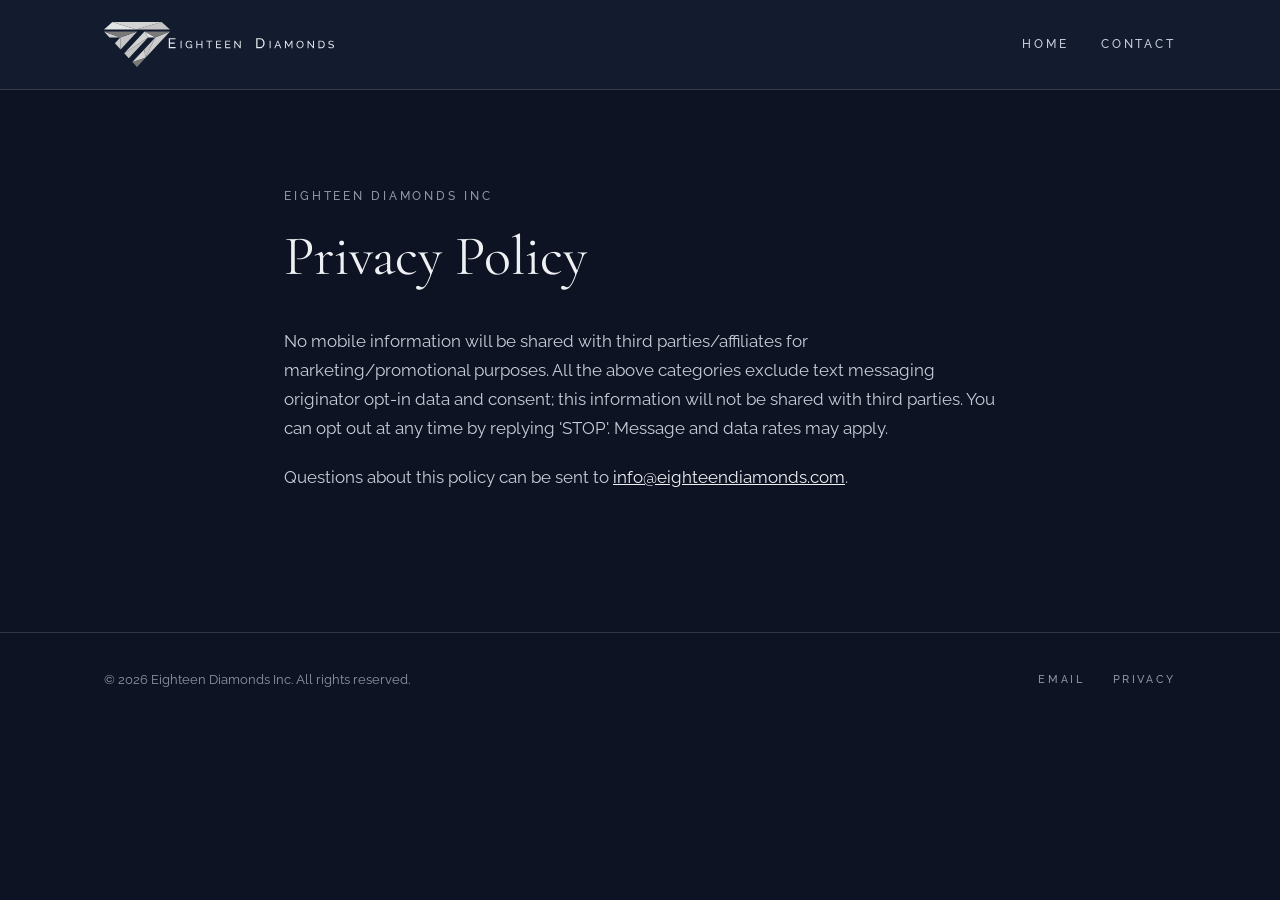
==== privacy.html @ 766d7722 "Landing page and privacy page" ====
<!doctype html>
<html lang="en">
  <head>
    <meta charset="utf-8" />
    <meta name="viewport" content="width=device-width, initial-scale=1" />
    <title>Privacy Policy - Eighteen Diamonds Inc</title>
    <meta name="description" content="Privacy policy of Eighteen Diamonds Inc." />
    <meta name="theme-color" content="#0d1322" />
    <link rel="icon" href="/assets/mark.svg" type="image/svg+xml" />
    <link rel="preconnect" href="https://fonts.googleapis.com" />
    <link rel="preconnect" href="https://fonts.gstatic.com" crossorigin />
    <link
      href="https://fonts.googleapis.com/css2?family=Cormorant+Garamond:wght@400;500&family=Raleway:wght@400;500&display=swap"
      rel="stylesheet"
    />
    <link rel="stylesheet" href="/assets/styles.css" />
  </head>
  <body>
    <header class="site-header solid">
      <div class="wrap">
        <a class="brand" href="/" aria-label="Eighteen Diamonds home">
          <img src="/assets/logo-light.svg" alt="Eighteen Diamonds" width="230" height="45" />
        </a>
        <nav class="nav" aria-label="Main">
          <a href="/">Home</a>
          <a href="/#contact">Contact</a>
        </nav>
      </div>
    </header>

    <main class="legal">
      <div class="wrap">
        <span class="eyebrow">Eighteen Diamonds Inc</span>
        <h1>Privacy Policy</h1>
        <p>
          No mobile information will be shared with third parties/affiliates for
          marketing/promotional purposes. All the above categories exclude text messaging
          originator opt-in data and consent; this information will not be shared with third
          parties. You can opt out at any time by replying 'STOP'. Message and data rates may
          apply.
        </p>
        <p>
          Questions about this policy can be sent to
          <a href="mailto:info@eighteendiamonds.com">info@eighteendiamonds.com</a>.
        </p>
      </div>
    </main>

    <footer class="site-footer">
      <div class="wrap">
        <span>&copy; <span id="year">2026</span> Eighteen Diamonds Inc. All rights reserved.</span>
        <nav class="footer-links" aria-label="Footer">
          <a href="mailto:info@eighteendiamonds.com">Email</a>
          <a href="/privacy">Privacy</a>
        </nav>
      </div>
    </footer>
    <script>
      document.getElementById("year").textContent = new Date().getFullYear();
    </script>
  </body>
</html>
---- assets/styles.css ----
:root {
  --navy-950: #0d1322;
  --navy-900: #131b2e;
  --navy-800: #1b2540;
  --navy-700: #26324f;
  --silver-100: #eef0f4;
  --silver-300: #c9cdd8;
  --silver-500: #8f96a8;
  --line: rgba(201, 205, 216, 0.18);
  --serif: "Cormorant Garamond", Georgia, "Times New Roman", serif;
  --sans: "Raleway", "Helvetica Neue", Arial, sans-serif;
  --wrap: 1120px;
}

*,
*::before,
*::after {
  box-sizing: border-box;
}

html {
  scroll-behavior: smooth;
}

body {
  margin: 0;
  background: var(--navy-950);
  color: var(--silver-300);
  font-family: var(--sans);
  font-size: 17px;
  line-height: 1.7;
  -webkit-font-smoothing: antialiased;
}

img {
  max-width: 100%;
  display: block;
}

a {
  color: var(--silver-100);
}

.wrap {
  width: 100%;
  max-width: var(--wrap);
  margin: 0 auto;
  padding: 0 24px;
}

/* Header */
.site-header {
  position: absolute;
  inset: 0 0 auto 0;
  z-index: 10;
}

.site-header.solid {
  position: static;
  background: var(--navy-900);
  border-bottom: 1px solid var(--line);
}

.site-header .wrap {
  display: flex;
  align-items: center;
  justify-content: space-between;
  gap: 24px;
  padding-top: 22px;
  padding-bottom: 22px;
}

.brand img {
  width: 230px;
  height: auto;
}

.nav {
  display: flex;
  gap: 32px;
}

.nav a,
.eyebrow,
.btn,
.footer-links a {
  font-family: var(--sans);
  font-size: 12px;
  font-weight: 500;
  letter-spacing: 0.24em;
  text-transform: uppercase;
  text-decoration: none;
}

.nav a {
  color: var(--silver-300);
  transition: color 0.2s;
}

.nav a:hover {
  color: #fff;
}

/* Hero */
.hero {
  position: relative;
  min-height: 100vh;
  min-height: max(100svh, 60vw);
  display: flex;
  align-items: flex-end;
  background: var(--navy-900) url("hero.webp") 50% 85% / cover no-repeat;
  overflow: hidden;
}

.hero::after {
  content: "";
  position: absolute;
  inset: 0;
  background:
    linear-gradient(180deg, rgba(13, 19, 34, 0.55) 0%, rgba(13, 19, 34, 0) 22%),
    linear-gradient(0deg, rgba(13, 19, 34, 0.96) 0%, rgba(13, 19, 34, 0.55) 30%, rgba(13, 19, 34, 0) 55%);
}

.hero .wrap {
  position: relative;
  z-index: 1;
  padding-bottom: 8vh;
}

.hero h1 {
  font-size: clamp(34px, 4.6vw, 60px);
  max-width: none;
}

.eyebrow {
  display: block;
  color: var(--silver-500);
  margin-bottom: 18px;
}

h1,
h2,
h3 {
  font-family: var(--serif);
  font-weight: 400;
  color: var(--silver-100);
  line-height: 1.12;
  margin: 0;
}

h1 {
  font-size: clamp(40px, 6vw, 72px);
  max-width: 14ch;
}

h2 {
  font-size: clamp(32px, 4vw, 48px);
}

h3 {
  font-size: 26px;
}

.lede {
  max-width: 46ch;
  margin: 22px 0 36px;
  font-size: 18px;
}

.btn {
  display: inline-block;
  padding: 16px 30px;
  border: 1px solid var(--silver-300);
  color: var(--silver-100);
  transition: background 0.2s, color 0.2s;
}

.btn:hover {
  background: var(--silver-100);
  color: var(--navy-950);
}

/* Sections */
.section {
  padding: 120px 0;
}

.section.alt {
  background: var(--navy-900);
  border-top: 1px solid var(--line);
  border-bottom: 1px solid var(--line);
}

.split {
  display: grid;
  grid-template-columns: 1fr 1.2fr;
  gap: 72px;
  align-items: start;
}

.split p {
  margin: 0 0 18px;
}

.grid {
  display: grid;
  grid-template-columns: repeat(3, 1fr);
  gap: 1px;
  margin-top: 56px;
  background: var(--line);
  border: 1px solid var(--line);
}

.card {
  background: var(--navy-900);
  padding: 44px 36px;
}

.card .num {
  display: block;
  font-family: var(--serif);
  font-size: 18px;
  color: var(--silver-500);
  margin-bottom: 28px;
}

.card p {
  margin: 14px 0 0;
  font-size: 16px;
}

.contact {
  text-align: center;
}

.contact .mark {
  width: 64px;
  margin: 0 auto 28px;
}

.contact p {
  max-width: 52ch;
  margin: 20px auto 36px;
}

.contact .email {
  display: block;
  margin-top: 28px;
  font-family: var(--serif);
  font-size: 24px;
  text-decoration: none;
  color: var(--silver-300);
}

.contact .email:hover {
  color: #fff;
}

/* Footer */
.site-footer {
  border-top: 1px solid var(--line);
  padding: 36px 0;
  font-size: 13px;
  color: var(--silver-500);
}

.site-footer .wrap {
  display: flex;
  flex-wrap: wrap;
  justify-content: space-between;
  align-items: center;
  gap: 16px;
}

.footer-links {
  display: flex;
  gap: 28px;
}

.footer-links a {
  color: var(--silver-500);
  font-size: 11px;
}

.footer-links a:hover {
  color: var(--silver-100);
}

/* Legal page */
.legal {
  padding: 96px 0 120px;
}

.legal .wrap {
  max-width: 760px;
}

.legal h1 {
  font-size: clamp(36px, 5vw, 56px);
  max-width: none;
  margin-bottom: 40px;
}

.legal p {
  margin: 0 0 20px;
}

/* Responsive */
@media (max-aspect-ratio: 5/4) {
  /* Portrait screens: show the full wall sign at the top, copy below it */
  .hero {
    background-size: 160% auto;
    background-position: 50% 40px;
  }

  .hero::after {
    background: linear-gradient(
      180deg,
      rgba(13, 19, 34, 0.5) 0,
      rgba(13, 19, 34, 0) 90px,
      rgba(13, 19, 34, 0) calc(40px + 60vw),
      var(--navy-950) calc(40px + 100vw)
    );
  }

  .hero .wrap {
    padding-bottom: 56px;
  }
}

@media (max-width: 860px) {
  .split,
  .grid {
    grid-template-columns: 1fr;
  }

  .split {
    gap: 28px;
  }

  .section {
    padding: 84px 0;
  }
}

@media (max-width: 640px) {
  body {
    font-size: 16px;
  }

  .wrap {
    padding: 0 16px;
  }

  .nav {
    display: none;
  }

  .brand img {
    width: 190px;
  }

  .card {
    padding: 36px 24px;
  }
}
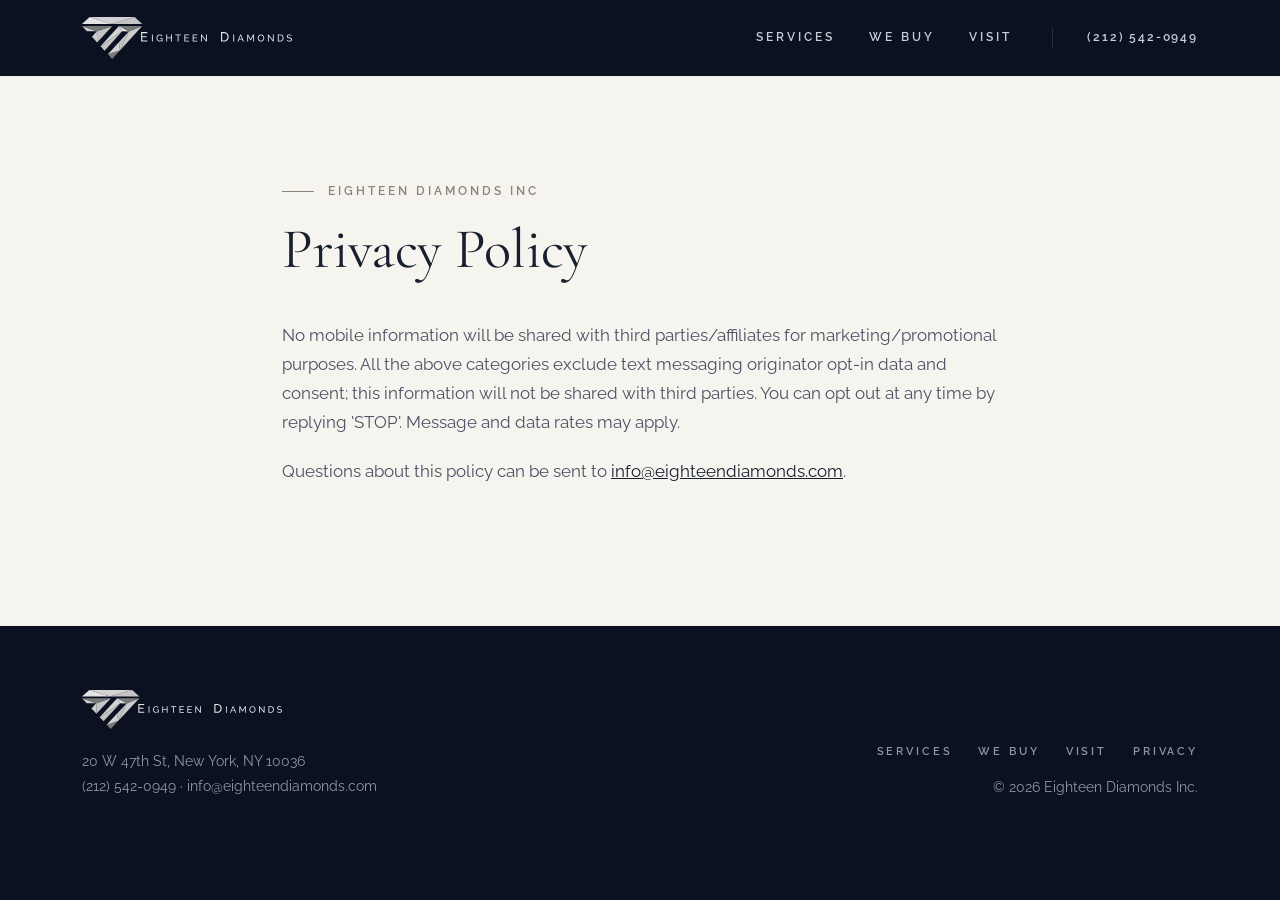
==== commit 8be455e5: "Redesign landing page: new services, address, phone and map" ====
--- a/privacy.html
+++ b/privacy.html
@@ -5,12 +5,12 @@
     <meta name="viewport" content="width=device-width, initial-scale=1" />
     <title>Privacy Policy - Eighteen Diamonds Inc</title>
     <meta name="description" content="Privacy policy of Eighteen Diamonds Inc." />
-    <meta name="theme-color" content="#0d1322" />
+    <meta name="theme-color" content="#0b1120" />
     <link rel="icon" href="/assets/mark.svg" type="image/svg+xml" />
     <link rel="preconnect" href="https://fonts.googleapis.com" />
     <link rel="preconnect" href="https://fonts.gstatic.com" crossorigin />
     <link
-      href="https://fonts.googleapis.com/css2?family=Cormorant+Garamond:wght@400;500&family=Raleway:wght@400;500&display=swap"
+      href="https://fonts.googleapis.com/css2?family=Cormorant+Garamond:ital,wght@0,400;0,500;1,400&family=Raleway:wght@400;500;600&display=swap"
       rel="stylesheet"
     />
     <link rel="stylesheet" href="/assets/styles.css" />
@@ -22,13 +22,15 @@
           <img src="/assets/logo-light.svg" alt="Eighteen Diamonds" width="230" height="45" />
         </a>
         <nav class="nav" aria-label="Main">
-          <a href="/">Home</a>
-          <a href="/#contact">Contact</a>
+          <a href="/#services">Services</a>
+          <a href="/#we-buy">We Buy</a>
+          <a href="/#visit">Visit</a>
         </nav>
+        <a class="header-phone" href="tel:+12125420949">(212) 542-0949</a>
       </div>
     </header>
 
-    <main class="legal">
+    <main class="legal light">
       <div class="wrap">
         <span class="eyebrow">Eighteen Diamonds Inc</span>
         <h1>Privacy Policy</h1>
@@ -47,16 +49,27 @@
     </main>
 
     <footer class="site-footer">
-      <div class="wrap">
-        <span>&copy; <span id="year">2026</span> Eighteen Diamonds Inc. All rights reserved.</span>
-        <nav class="footer-links" aria-label="Footer">
-          <a href="mailto:info@eighteendiamonds.com">Email</a>
-          <a href="/privacy">Privacy</a>
-        </nav>
+      <div class="wrap footer-inner">
+        <div>
+          <img src="/assets/logo-light.svg" alt="Eighteen Diamonds" width="200" height="39" />
+          <p class="footer-address">
+            20 W 47th St, New York, NY 10036<br />
+            <a href="tel:+12125420949">(212) 542-0949</a> &middot;
+            <a href="mailto:info@eighteendiamonds.com">info@eighteendiamonds.com</a>
+          </p>
+        </div>
+        <div class="footer-meta">
+          <nav class="footer-links" aria-label="Footer">
+            <a href="/#services">Services</a>
+            <a href="/#we-buy">We Buy</a>
+            <a href="/#visit">Visit</a>
+            <a href="/privacy">Privacy</a>
+          </nav>
+          <span>&copy; <span id="year">2026</span> Eighteen Diamonds Inc.</span>
+        </div>
       </div>
     </footer>
-    <script>
-      document.getElementById("year").textContent = new Date().getFullYear();
-    </script>
+
+    <script src="/assets/site.js" defer></script>
   </body>
 </html>
--- a/assets/styles.css
+++ b/assets/styles.css
@@ -1,15 +1,20 @@
 :root {
-  --navy-950: #0d1322;
-  --navy-900: #131b2e;
-  --navy-800: #1b2540;
-  --navy-700: #26324f;
-  --silver-100: #eef0f4;
+  --navy-950: #0b1120;
+  --navy-900: #111a2e;
+  --navy-800: #19243d;
+  --ivory: #f6f4ef;
+  --ivory-2: #ece9e1;
+  --ink: #18202f;
+  --ink-soft: #4a5263;
+  --silver-100: #f0f2f6;
   --silver-300: #c9cdd8;
   --silver-500: #8f96a8;
-  --line: rgba(201, 205, 216, 0.18);
+  --line-dark: rgba(201, 205, 216, 0.16);
+  --line-light: rgba(24, 32, 47, 0.12);
   --serif: "Cormorant Garamond", Georgia, "Times New Roman", serif;
   --sans: "Raleway", "Helvetica Neue", Arial, sans-serif;
-  --wrap: 1120px;
+  --wrap: 1180px;
+  --ease: cubic-bezier(0.22, 0.61, 0.36, 1);
 }
 
 *,
@@ -20,6 +25,7 @@
 
 html {
   scroll-behavior: smooth;
+  scroll-padding-top: 76px;
 }
 
 body {
@@ -38,77 +44,181 @@
 }
 
 a {
-  color: var(--silver-100);
+  color: inherit;
 }
 
 .wrap {
   width: 100%;
   max-width: var(--wrap);
   margin: 0 auto;
-  padding: 0 24px;
+  padding: 0 32px;
+}
+
+.wrap.narrow {
+  max-width: 900px;
+}
+
+/* Type */
+h1,
+h2,
+h3 {
+  font-family: var(--serif);
+  font-weight: 400;
+  line-height: 1.1;
+  margin: 0;
+  color: var(--silver-100);
+}
+
+h1 {
+  font-size: clamp(36px, 4.4vw, 62px);
+  letter-spacing: -0.005em;
+}
+
+h1 em,
+h2 em {
+  font-style: italic;
+  color: var(--silver-300);
+}
+
+h2 {
+  font-size: clamp(34px, 3.8vw, 52px);
+}
+
+h3 {
+  font-size: 25px;
+  font-weight: 500;
+}
+
+.eyebrow,
+.nav a,
+.header-phone,
+.btn,
+.details dt,
+.footer-links a {
+  font-family: var(--sans);
+  font-size: 11.5px;
+  font-weight: 600;
+  letter-spacing: 0.26em;
+  text-transform: uppercase;
+  text-decoration: none;
+}
+
+.eyebrow {
+  display: inline-flex;
+  align-items: center;
+  gap: 14px;
+  color: var(--silver-500);
+  margin-bottom: 18px;
+}
+
+.eyebrow::before {
+  content: "";
+  width: 32px;
+  height: 1px;
+  background: currentColor;
+}
+
+/* Buttons */
+.actions {
+  display: flex;
+  flex-wrap: wrap;
+  gap: 14px;
+}
+
+.btn {
+  display: inline-flex;
+  align-items: center;
+  justify-content: center;
+  min-height: 52px;
+  padding: 0 28px;
+  border: 1px solid rgba(240, 242, 246, 0.55);
+  color: var(--silver-100);
+  transition: background 0.25s var(--ease), color 0.25s var(--ease), border-color 0.25s;
+}
+
+.btn:hover {
+  background: var(--silver-100);
+  border-color: var(--silver-100);
+  color: var(--navy-950);
+}
+
+.btn-solid {
+  background: var(--silver-100);
+  border-color: var(--silver-100);
+  color: var(--navy-950);
+}
+
+.btn-solid:hover {
+  background: transparent;
+  color: var(--silver-100);
 }
 
 /* Header */
 .site-header {
-  position: absolute;
+  position: fixed;
   inset: 0 0 auto 0;
-  z-index: 10;
-}
-
+  z-index: 20;
+  transition: background 0.3s var(--ease), box-shadow 0.3s;
+}
+
+.site-header.scrolled,
 .site-header.solid {
-  position: static;
-  background: var(--navy-900);
-  border-bottom: 1px solid var(--line);
+  background: rgba(11, 17, 32, 0.94);
+  backdrop-filter: blur(10px);
+  -webkit-backdrop-filter: blur(10px);
+  box-shadow: 0 1px 0 var(--line-dark);
+}
+
+.site-header.solid {
+  position: sticky;
+  top: 0;
 }
 
 .site-header .wrap {
   display: flex;
   align-items: center;
-  justify-content: space-between;
-  gap: 24px;
-  padding-top: 22px;
-  padding-bottom: 22px;
+  gap: 40px;
+  height: 76px;
+}
+
+.brand {
+  margin-right: auto;
 }
 
 .brand img {
-  width: 230px;
+  width: 210px;
   height: auto;
 }
 
 .nav {
   display: flex;
-  gap: 32px;
+  gap: 34px;
 }
 
 .nav a,
-.eyebrow,
-.btn,
-.footer-links a {
-  font-family: var(--sans);
-  font-size: 12px;
-  font-weight: 500;
-  letter-spacing: 0.24em;
-  text-transform: uppercase;
-  text-decoration: none;
-}
-
-.nav a {
+.header-phone {
   color: var(--silver-300);
   transition: color 0.2s;
 }
 
-.nav a:hover {
+.nav a:hover,
+.header-phone:hover {
   color: #fff;
 }
 
-/* Hero */
+.header-phone {
+  padding-left: 34px;
+  border-left: 1px solid var(--line-dark);
+  letter-spacing: 0.16em;
+}
+
+/* Hero: landscape screens show the wall sign in the upper part, copy below it */
 .hero {
   position: relative;
-  min-height: 100vh;
-  min-height: max(100svh, 60vw);
   display: flex;
   align-items: flex-end;
-  background: var(--navy-900) url("hero.webp") 50% 85% / cover no-repeat;
+  height: clamp(560px, 50vw, 820px);
+  background: var(--navy-900) url("hero.webp") 50% 62% / cover no-repeat;
   overflow: hidden;
 }
 
@@ -117,164 +227,293 @@
   position: absolute;
   inset: 0;
   background:
-    linear-gradient(180deg, rgba(13, 19, 34, 0.55) 0%, rgba(13, 19, 34, 0) 22%),
-    linear-gradient(0deg, rgba(13, 19, 34, 0.96) 0%, rgba(13, 19, 34, 0.55) 30%, rgba(13, 19, 34, 0) 55%);
+    linear-gradient(180deg, rgba(11, 17, 32, 0.6) 0%, rgba(11, 17, 32, 0) 18%),
+    linear-gradient(0deg, rgba(11, 17, 32, 0.97) 0%, rgba(11, 17, 32, 0.6) 32%, rgba(11, 17, 32, 0) 52%);
 }
 
 .hero .wrap {
   position: relative;
   z-index: 1;
-  padding-bottom: 8vh;
-}
-
-.hero h1 {
-  font-size: clamp(34px, 4.6vw, 60px);
-  max-width: none;
-}
-
-.eyebrow {
-  display: block;
-  color: var(--silver-500);
-  margin-bottom: 18px;
-}
-
-h1,
-h2,
-h3 {
-  font-family: var(--serif);
-  font-weight: 400;
-  color: var(--silver-100);
-  line-height: 1.12;
-  margin: 0;
-}
-
-h1 {
-  font-size: clamp(40px, 6vw, 72px);
-  max-width: 14ch;
-}
-
-h2 {
-  font-size: clamp(32px, 4vw, 48px);
-}
-
-h3 {
-  font-size: 26px;
-}
-
-.lede {
-  max-width: 46ch;
-  margin: 22px 0 36px;
-  font-size: 18px;
-}
-
-.btn {
-  display: inline-block;
-  padding: 16px 30px;
-  border: 1px solid var(--silver-300);
-  color: var(--silver-100);
-  transition: background 0.2s, color 0.2s;
-}
-
-.btn:hover {
-  background: var(--silver-100);
-  color: var(--navy-950);
-}
-
-/* Sections */
+  padding-bottom: clamp(32px, 4.5vw, 64px);
+}
+
+.hero .lede {
+  max-width: 62ch;
+  margin: 16px 0 28px;
+  font-size: 17px;
+  color: var(--silver-300);
+}
+
+/* Light sections */
+.light {
+  background: var(--ivory);
+  color: var(--ink-soft);
+}
+
+.light h2,
+.light h3 {
+  color: var(--ink);
+}
+
+.light h2 em {
+  color: var(--ink-soft);
+}
+
+.light .eyebrow {
+  color: #8a8579;
+}
+
 .section {
   padding: 120px 0;
 }
 
-.section.alt {
-  background: var(--navy-900);
-  border-top: 1px solid var(--line);
-  border-bottom: 1px solid var(--line);
-}
-
-.split {
-  display: grid;
-  grid-template-columns: 1fr 1.2fr;
-  gap: 72px;
-  align-items: start;
-}
-
-.split p {
-  margin: 0 0 18px;
+.section-head {
+  max-width: 640px;
+  margin-bottom: 56px;
+}
+
+/* Intro statement */
+.intro {
+  padding: 110px 0 40px;
+  text-align: center;
+}
+
+.intro-mark {
+  width: 64px;
+  height: auto;
+  margin: 0 auto 32px;
+}
+
+.statement {
+  margin: 0;
+  font-family: var(--serif);
+  font-size: clamp(26px, 2.9vw, 38px);
+  line-height: 1.35;
+  color: var(--ink);
+}
+
+/* Services */
+.services {
+  padding-top: 80px;
 }
 
 .grid {
   display: grid;
   grid-template-columns: repeat(3, 1fr);
-  gap: 1px;
-  margin-top: 56px;
-  background: var(--line);
-  border: 1px solid var(--line);
+  border-top: 1px solid var(--line-light);
+  border-left: 1px solid var(--line-light);
 }
 
 .card {
-  background: var(--navy-900);
-  padding: 44px 36px;
-}
-
-.card .num {
+  position: relative;
+  padding: 44px 40px 48px;
+  border-right: 1px solid var(--line-light);
+  border-bottom: 1px solid var(--line-light);
+  background: var(--ivory);
+  transition: background 0.35s var(--ease);
+}
+
+.card:hover {
+  background: #fff;
+}
+
+.card::before {
+  content: "";
+  position: absolute;
+  left: 0;
+  top: 0;
+  height: 2px;
+  width: 0;
+  background: var(--ink);
+  transition: width 0.45s var(--ease);
+}
+
+.card:hover::before {
+  width: 100%;
+}
+
+.icon {
+  width: 44px;
+  height: 44px;
+  margin-bottom: 28px;
+  fill: none;
+  stroke: var(--ink);
+  stroke-width: 1.2;
+  stroke-linejoin: round;
+  stroke-linecap: round;
+}
+
+.card p {
+  margin: 12px 0 0;
+  font-size: 15.5px;
+}
+
+/* We buy band */
+.buy {
+  position: relative;
+  background:
+    radial-gradient(ellipse at 85% 20%, rgba(201, 205, 216, 0.1), transparent 55%),
+    linear-gradient(180deg, var(--navy-900), var(--navy-950));
+  overflow: hidden;
+}
+
+.buy::after {
+  content: "";
+  position: absolute;
+  right: -120px;
+  bottom: -160px;
+  width: 620px;
+  height: 620px;
+  background: url("mark.svg") center / contain no-repeat;
+  opacity: 0.05;
+  pointer-events: none;
+}
+
+.buy-inner {
+  position: relative;
+  z-index: 1;
+  display: grid;
+  grid-template-columns: 1.15fr 1fr;
+  gap: 80px;
+  align-items: center;
+}
+
+.buy p {
+  max-width: 50ch;
+  margin: 20px 0 34px;
+}
+
+.buy-list {
+  list-style: none;
+  margin: 0;
+  padding: 0;
+  border-top: 1px solid var(--line-dark);
+}
+
+.buy-list li {
+  display: flex;
+  align-items: baseline;
+  gap: 24px;
+  padding: 26px 0;
+  border-bottom: 1px solid var(--line-dark);
+  font-family: var(--serif);
+  font-size: clamp(22px, 2.2vw, 28px);
+  color: var(--silver-100);
+}
+
+.buy-list span {
+  font-family: var(--sans);
+  font-size: 12px;
+  letter-spacing: 0.2em;
+  color: var(--silver-500);
+}
+
+/* Visit */
+.visit-inner {
+  display: grid;
+  grid-template-columns: 1fr 1.25fr;
+  gap: 72px;
+  align-items: stretch;
+}
+
+.details {
+  margin: 40px 0 0;
+}
+
+.details div {
+  display: grid;
+  grid-template-columns: 110px 1fr;
+  gap: 16px;
+  padding: 22px 0;
+  border-top: 1px solid var(--line-light);
+}
+
+.details div:last-child {
+  border-bottom: 1px solid var(--line-light);
+}
+
+.details dt {
+  padding-top: 5px;
+  color: #8a8579;
+}
+
+.details dd {
+  margin: 0;
+  font-family: var(--serif);
+  font-size: 23px;
+  line-height: 1.35;
+  color: var(--ink);
+}
+
+.details a {
+  text-decoration: none;
+  background: linear-gradient(currentColor, currentColor) 0 100% / 0 1px no-repeat;
+  transition: background-size 0.3s var(--ease);
+}
+
+.details a:hover {
+  background-size: 100% 1px;
+}
+
+.map {
+  min-height: 420px;
+  background: var(--ivory-2);
+}
+
+.map iframe {
   display: block;
-  font-family: var(--serif);
-  font-size: 18px;
-  color: var(--silver-500);
-  margin-bottom: 28px;
-}
-
-.card p {
-  margin: 14px 0 0;
-  font-size: 16px;
-}
-
-.contact {
-  text-align: center;
-}
-
-.contact .mark {
-  width: 64px;
-  margin: 0 auto 28px;
-}
-
-.contact p {
-  max-width: 52ch;
-  margin: 20px auto 36px;
-}
-
-.contact .email {
-  display: block;
-  margin-top: 28px;
-  font-family: var(--serif);
-  font-size: 24px;
-  text-decoration: none;
-  color: var(--silver-300);
-}
-
-.contact .email:hover {
-  color: #fff;
+  width: 100%;
+  height: 100%;
+  min-height: 420px;
+  border: 0;
+  filter: grayscale(1) contrast(1.05);
 }
 
 /* Footer */
 .site-footer {
-  border-top: 1px solid var(--line);
-  padding: 36px 0;
-  font-size: 13px;
+  background: var(--navy-950);
+  padding: 64px 0 40px;
+  font-size: 14px;
   color: var(--silver-500);
 }
 
-.site-footer .wrap {
+.footer-inner {
   display: flex;
   flex-wrap: wrap;
   justify-content: space-between;
-  align-items: center;
-  gap: 16px;
+  align-items: flex-end;
+  gap: 32px;
+}
+
+.footer-inner img {
+  width: 200px;
+  height: auto;
+}
+
+.footer-address {
+  margin: 20px 0 0;
+  line-height: 1.8;
+}
+
+.footer-address a {
+  text-decoration: none;
+}
+
+.footer-address a:hover {
+  color: var(--silver-100);
+}
+
+.footer-meta {
+  display: flex;
+  flex-direction: column;
+  align-items: flex-end;
+  gap: 14px;
 }
 
 .footer-links {
   display: flex;
-  gap: 28px;
+  flex-wrap: wrap;
+  gap: 26px;
 }
 
 .footer-links a {
@@ -292,12 +531,11 @@
 }
 
 .legal .wrap {
-  max-width: 760px;
+  max-width: 780px;
 }
 
 .legal h1 {
-  font-size: clamp(36px, 5vw, 56px);
-  max-width: none;
+  color: var(--ink);
   margin-bottom: 40px;
 }
 
@@ -305,21 +543,60 @@
   margin: 0 0 20px;
 }
 
+.legal a {
+  color: var(--ink);
+}
+
+/* Reveal on scroll (only when JS is running) */
+.js .reveal {
+  opacity: 0;
+  transform: translateY(18px);
+  transition: opacity 0.8s var(--ease), transform 0.8s var(--ease);
+}
+
+.js .reveal.in {
+  opacity: 1;
+  transform: none;
+}
+
+.js .grid .card.reveal:nth-child(3n + 2) {
+  transition-delay: 0.08s;
+}
+
+.js .grid .card.reveal:nth-child(3n) {
+  transition-delay: 0.16s;
+}
+
+@media (prefers-reduced-motion: reduce) {
+  html {
+    scroll-behavior: auto;
+  }
+
+  .js .reveal {
+    opacity: 1;
+    transform: none;
+    transition: none;
+  }
+}
+
 /* Responsive */
 @media (max-aspect-ratio: 5/4) {
-  /* Portrait screens: show the full wall sign at the top, copy below it */
+  /* Portrait screens: whole wall sign at the top, copy below it */
   .hero {
+    display: block;
+    height: auto;
+    padding-top: calc(56px + 68vw);
     background-size: 160% auto;
-    background-position: 50% 40px;
+    background-position: 50% 48px;
   }
 
   .hero::after {
     background: linear-gradient(
       180deg,
-      rgba(13, 19, 34, 0.5) 0,
-      rgba(13, 19, 34, 0) 90px,
-      rgba(13, 19, 34, 0) calc(40px + 60vw),
-      var(--navy-950) calc(40px + 100vw)
+      rgba(11, 17, 32, 0.6) 0,
+      rgba(11, 17, 32, 0) 90px,
+      rgba(11, 17, 32, 0) calc(48px + 52vw),
+      var(--navy-950) calc(48px + 92vw)
     );
   }
 
@@ -328,18 +605,24 @@
   }
 }
 
-@media (max-width: 860px) {
-  .split,
+@media (max-width: 1000px) {
   .grid {
+    grid-template-columns: repeat(2, 1fr);
+  }
+
+  .buy-inner,
+  .visit-inner {
     grid-template-columns: 1fr;
-  }
-
-  .split {
-    gap: 28px;
-  }
-
-  .section {
-    padding: 84px 0;
+    gap: 48px;
+  }
+
+  .nav {
+    display: none;
+  }
+
+  .header-phone {
+    border-left: 0;
+    padding-left: 0;
   }
 }
 
@@ -349,18 +632,67 @@
   }
 
   .wrap {
-    padding: 0 16px;
-  }
-
-  .nav {
+    padding: 0 20px;
+  }
+
+  .site-header .wrap {
+    height: 64px;
+    gap: 16px;
+  }
+
+  .brand img {
+    width: 168px;
+  }
+
+  .header-phone {
+    font-size: 10.5px;
+    letter-spacing: 0.08em;
+  }
+
+  .section {
+    padding: 84px 0;
+  }
+
+  .intro {
+    padding: 80px 0 24px;
+  }
+
+  .grid {
+    grid-template-columns: 1fr;
+  }
+
+  .card {
+    padding: 36px 28px 40px;
+  }
+
+  .details div {
+    grid-template-columns: 1fr;
+    gap: 4px;
+  }
+
+  .details dd {
+    font-size: 21px;
+  }
+
+  .map,
+  .map iframe {
+    min-height: 320px;
+  }
+
+  .footer-meta {
+    align-items: flex-start;
+  }
+
+  .actions .btn {
+    flex: 1 1 100%;
+  }
+
+  .hero .eyebrow {
+    font-size: 10.5px;
+    letter-spacing: 0.18em;
+  }
+
+  .hero .eyebrow::before {
     display: none;
   }
-
-  .brand img {
-    width: 190px;
-  }
-
-  .card {
-    padding: 36px 24px;
-  }
-}
+}
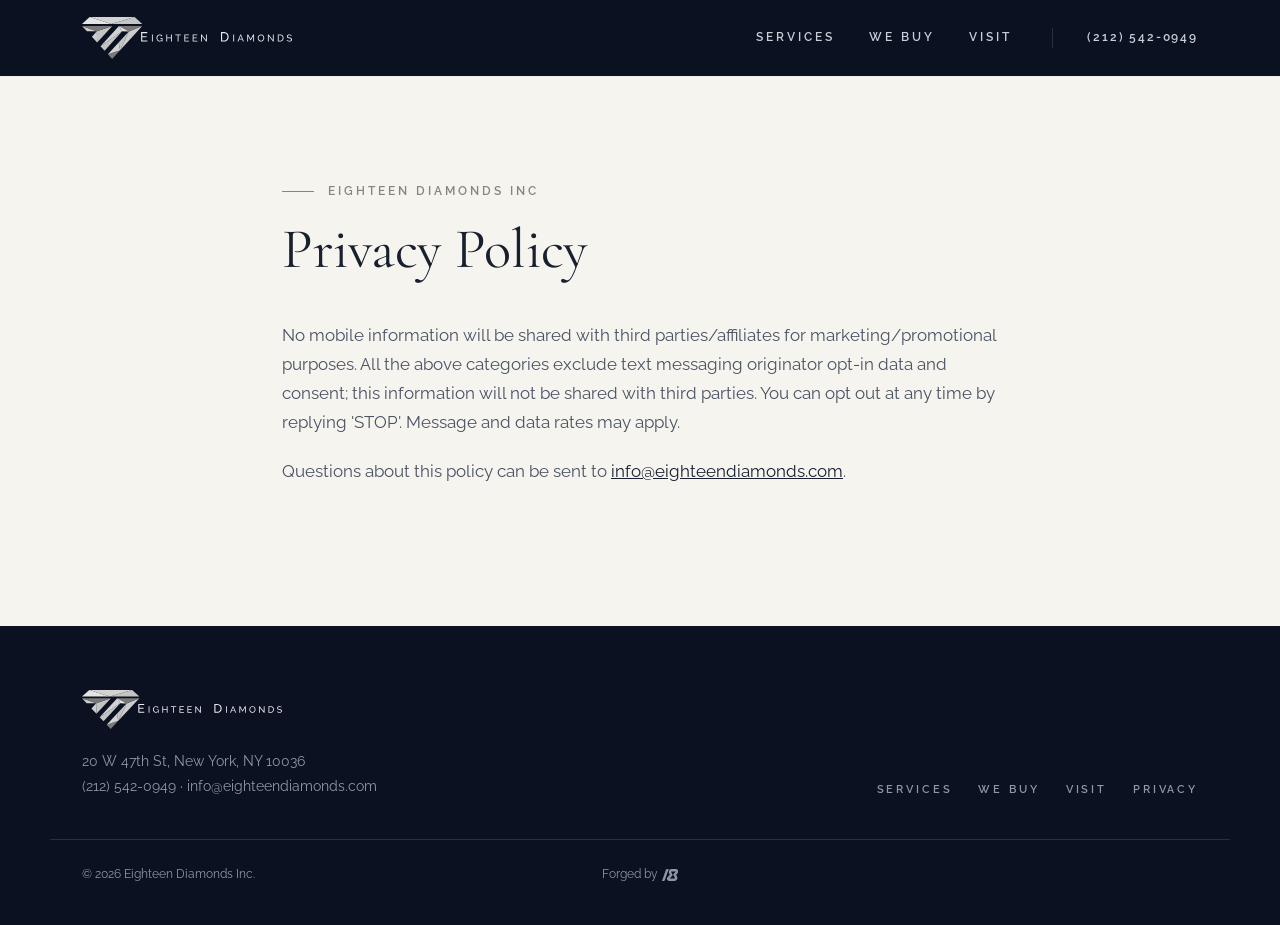
==== commit 156c9599: "Add Forged by credit to footer, remove band above hero photo" ====
--- a/privacy.html
+++ b/privacy.html
@@ -65,8 +65,14 @@
             <a href="/#visit">Visit</a>
             <a href="/privacy">Privacy</a>
           </nav>
-          <span>&copy; <span id="year">2026</span> Eighteen Diamonds Inc.</span>
         </div>
+      </div>
+      <div class="wrap footer-bottom">
+        <span>&copy; <span id="year">2026</span> Eighteen Diamonds Inc.</span>
+        <a class="forged" href="https://18forge.com" aria-label="Forged by 18 Forge"
+            >Forged by<svg viewBox="0 0 135.15 100" fill="currentColor" aria-hidden="true" focusable="false"><path fill-rule="evenodd" d="M56.08 0.4A0.3 0.3 0 0 0 55.8 0L42.51 0A10.48 10.48 0 0 0 32.63 6.99L0.02 99.55A0.34 0.34 0 0 0 0.34 100L13.81 100A10.8 10.8 0 0 0 24.01 92.74ZM118.34 50.49A2.63 2.63 0 0 1 118.64 47.64L130.62 32.92A20.18 20.18 0 0 0 114.97 0L80.55 0A24.06 24.06 0 0 0 58.73 34.2L64.38 46.34A3.28 3.28 0 0 1 63.75 50.02L46.31 67.89A18.91 18.91 0 0 0 59.85 100L103.98 100A24.27 24.27 0 0 0 125.59 64.67ZM64.37 79.85A0.74 0.74 0 0 1 63.83 78.61L85.79 55.45A8.97 8.97 0 0 0 87.22 45.09L77.42 26.53A4.42 4.42 0 0 1 81.33 20.05L112.63 20.05A1.18 1.18 0 0 1 113.54 21.99L96.52 42.44A8.62 8.62 0 0 0 95.58 52.09L107.3 73.51A4.29 4.29 0 0 1 103.54 79.85Z" /></svg
+          ></a>
+        <span aria-hidden="true"></span>
       </div>
     </footer>
 
--- a/assets/styles.css
+++ b/assets/styles.css
@@ -15,6 +15,7 @@
   --sans: "Raleway", "Helvetica Neue", Arial, sans-serif;
   --wrap: 1180px;
   --ease: cubic-bezier(0.22, 0.61, 0.36, 1);
+  --color-18forge: #f37021;
 }
 
 *,
@@ -212,14 +213,28 @@
   letter-spacing: 0.16em;
 }
 
-/* Hero: landscape screens show the wall sign in the upper part, copy below it */
+/* Hero: the wall sign sits centered at the top of the photo, copy is centered below it */
 .hero {
+  --hero-top: 36px;
+  --hero-size: cover;
   position: relative;
   display: flex;
   align-items: flex-end;
-  height: clamp(560px, 50vw, 820px);
-  background: var(--navy-900) url("hero.webp") 50% 62% / cover no-repeat;
+  height: clamp(600px, 52vw, 860px);
+  background: var(--navy-900) url("hero.webp") 50% var(--hero-top) / var(--hero-size) no-repeat;
   overflow: hidden;
+  text-align: center;
+}
+
+/* The photo starts --hero-top down to leave room for the header; that strip shows a mirrored
+   copy of the top of the wall, so there is no band above the photo */
+.hero::before {
+  content: "";
+  position: absolute;
+  inset: 0 0 auto 0;
+  height: var(--hero-top);
+  background: url("hero.webp") 50% 0 / var(--hero-size) no-repeat;
+  transform: scaleY(-1);
 }
 
 .hero::after {
@@ -227,8 +242,8 @@
   position: absolute;
   inset: 0;
   background:
-    linear-gradient(180deg, rgba(11, 17, 32, 0.6) 0%, rgba(11, 17, 32, 0) 18%),
-    linear-gradient(0deg, rgba(11, 17, 32, 0.97) 0%, rgba(11, 17, 32, 0.6) 32%, rgba(11, 17, 32, 0) 52%);
+    linear-gradient(180deg, rgba(11, 17, 32, 0.25) 0%, rgba(11, 17, 32, 0) 12%),
+    linear-gradient(0deg, rgba(11, 17, 32, 0.9) 0%, rgba(11, 17, 32, 0.3) 30%, rgba(11, 17, 32, 0) 45%);
 }
 
 .hero .wrap {
@@ -237,9 +252,20 @@
   padding-bottom: clamp(32px, 4.5vw, 64px);
 }
 
+.hero .eyebrow::after {
+  content: "";
+  width: 32px;
+  height: 1px;
+  background: currentColor;
+}
+
+.hero .actions {
+  justify-content: center;
+}
+
 .hero .lede {
-  max-width: 62ch;
-  margin: 16px 0 28px;
+  max-width: 900px;
+  margin: 16px auto 28px;
   font-size: 17px;
   color: var(--silver-300);
 }
@@ -525,6 +551,36 @@
   color: var(--silver-100);
 }
 
+.footer-bottom {
+  display: grid;
+  grid-template-columns: 1fr auto 1fr;
+  align-items: center;
+  gap: 16px;
+  margin-top: 40px;
+  padding-top: 24px;
+  border-top: 1px solid var(--line-dark);
+  font-size: 12px;
+}
+
+.forged {
+  display: inline-flex;
+  align-items: center;
+  gap: 0.35em;
+  white-space: nowrap;
+  text-decoration: none;
+  transition: color 0.2s;
+}
+
+.forged svg {
+  height: 1em;
+  width: auto;
+}
+
+.forged:hover,
+.forged:focus-visible {
+  color: var(--color-18forge);
+}
+
 /* Legal page */
 .legal {
   padding: 96px 0 120px;
@@ -585,18 +641,18 @@
   .hero {
     display: block;
     height: auto;
-    padding-top: calc(56px + 68vw);
-    background-size: 160% auto;
-    background-position: 50% 48px;
+    padding-top: calc(72px + 36vw);
+    --hero-top: 56px;
+    --hero-size: 140% auto;
   }
 
   .hero::after {
     background: linear-gradient(
       180deg,
-      rgba(11, 17, 32, 0.6) 0,
-      rgba(11, 17, 32, 0) 90px,
-      rgba(11, 17, 32, 0) calc(48px + 52vw),
-      var(--navy-950) calc(48px + 92vw)
+      rgba(11, 17, 32, 0.25) 0,
+      rgba(11, 17, 32, 0) 70px,
+      rgba(11, 17, 32, 0) calc(56px + 50vw),
+      var(--navy-950) calc(56px + 105vw)
     );
   }
 
@@ -683,6 +739,16 @@
     align-items: flex-start;
   }
 
+  .footer-bottom {
+    grid-template-columns: 1fr;
+    justify-items: center;
+    text-align: center;
+  }
+
+  .footer-bottom > span[aria-hidden] {
+    display: none;
+  }
+
   .actions .btn {
     flex: 1 1 100%;
   }
@@ -692,7 +758,8 @@
     letter-spacing: 0.18em;
   }
 
-  .hero .eyebrow::before {
+  .hero .eyebrow::before,
+  .hero .eyebrow::after {
     display: none;
   }
 }
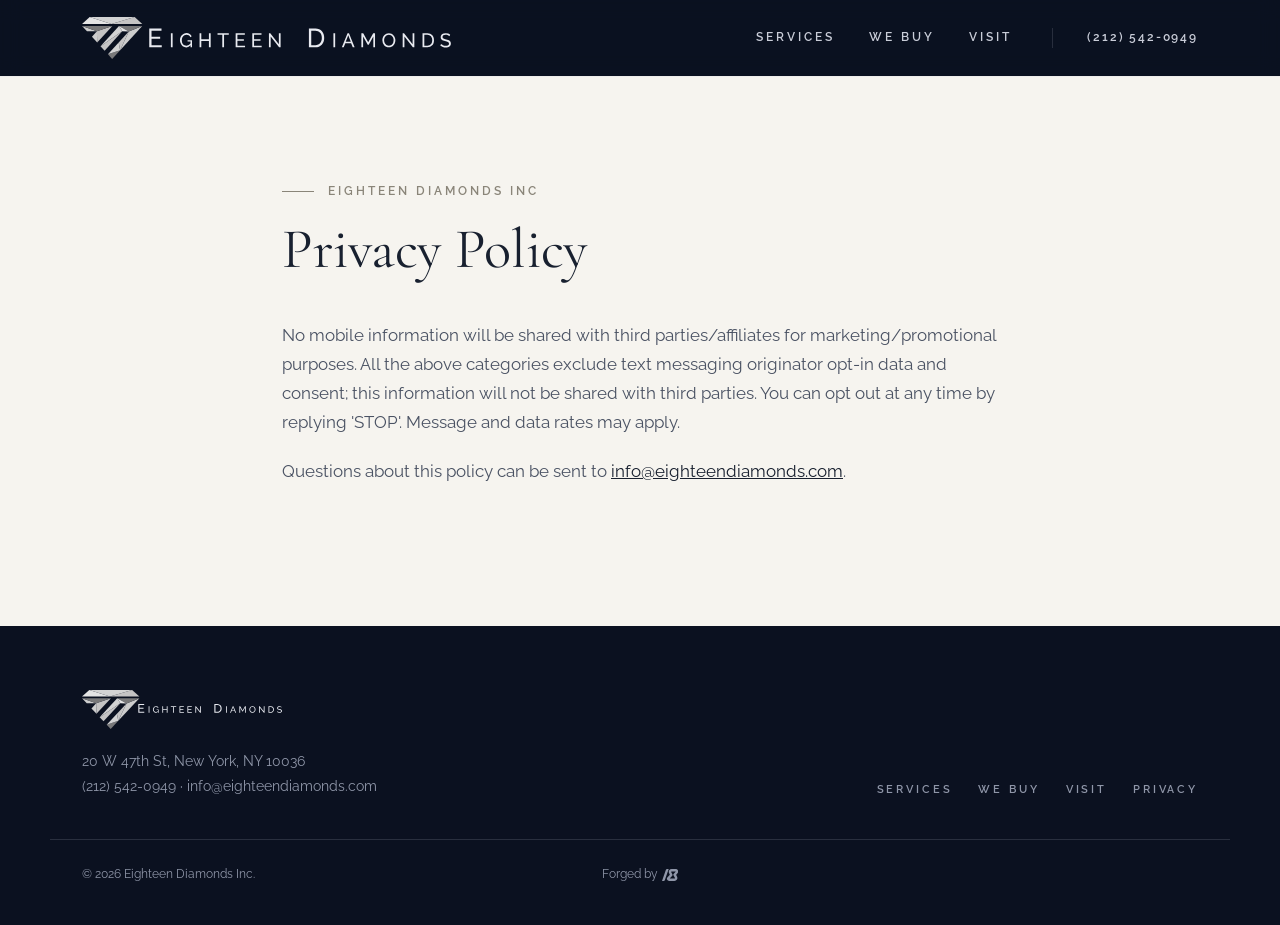
==== commit 8ea03e5c: "Header logo: wording twice as large, more space from the diamond" ====
--- a/privacy.html
+++ b/privacy.html
@@ -19,7 +19,7 @@
     <header class="site-header solid">
       <div class="wrap">
         <a class="brand" href="/" aria-label="Eighteen Diamonds home">
-          <img src="/assets/logo-light.svg" alt="Eighteen Diamonds" width="230" height="45" />
+          <img src="/assets/logo-header.svg" alt="Eighteen Diamonds" width="369" height="41" />
         </a>
         <nav class="nav" aria-label="Main">
           <a href="/#services">Services</a>
--- a/assets/styles.css
+++ b/assets/styles.css
@@ -187,7 +187,7 @@
 }
 
 .brand img {
-  width: 210px;
+  width: 369px;
   height: auto;
 }
 
@@ -198,6 +198,7 @@
 
 .nav a,
 .header-phone {
+  white-space: nowrap;
   color: var(--silver-300);
   transition: color 0.2s;
 }
@@ -638,19 +639,32 @@
 /* Responsive */
 @media (max-aspect-ratio: 5/4) {
   /* Portrait screens: whole wall sign at the top, copy below it */
+  /* Fills the screen so the next (ivory) section does not show on first load; the copy sits at
+     the bottom */
   .hero {
-    display: block;
+    display: flex;
+    flex-direction: column;
+    justify-content: flex-end;
     height: auto;
+    min-height: 100vh;
+    min-height: 100svh;
     padding-top: calc(72px + 36vw);
     --hero-top: 56px;
     --hero-size: 140% auto;
   }
 
+  /* No mirrored strip here: at this scale it shows a flipped copy of the sign. The strip is plain
+     navy and the top of the photo fades into it */
+  .hero::before {
+    display: none;
+  }
+
   .hero::after {
     background: linear-gradient(
       180deg,
-      rgba(11, 17, 32, 0.25) 0,
-      rgba(11, 17, 32, 0) 70px,
+      var(--navy-900) 0,
+      var(--navy-900) var(--hero-top),
+      rgba(17, 26, 46, 0) calc(var(--hero-top) + 28px),
       rgba(11, 17, 32, 0) calc(56px + 50vw),
       var(--navy-950) calc(56px + 105vw)
     );
@@ -697,7 +711,12 @@
   }
 
   .brand img {
-    width: 168px;
+    width: 214px;
+  }
+
+  .header-phone {
+    white-space: nowrap;
+    letter-spacing: 0.06em;
   }
 
   .header-phone {
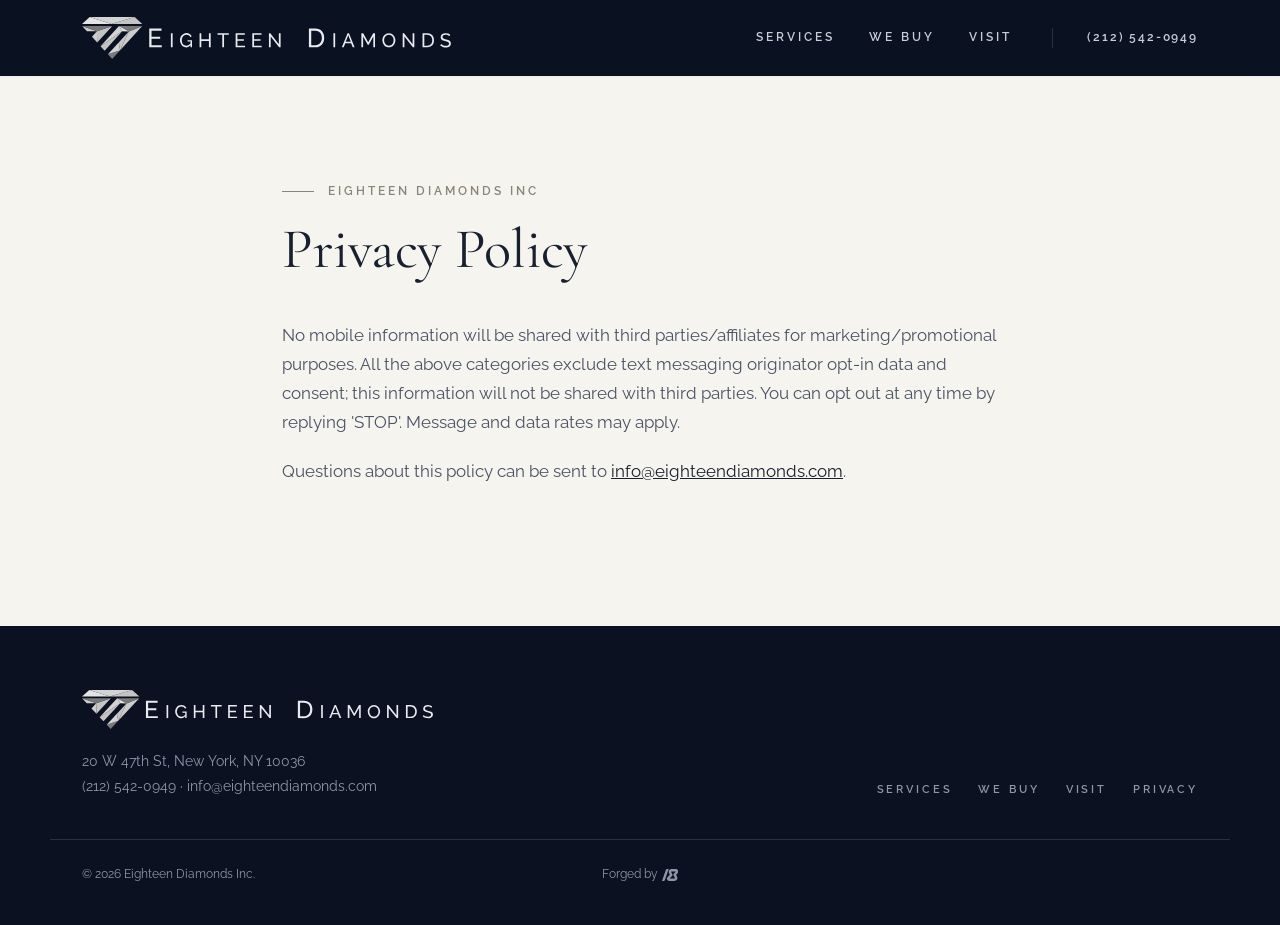
==== commit d78e1a55: "Footer logo: same larger wording as the header" ====
--- a/privacy.html
+++ b/privacy.html
@@ -51,7 +51,7 @@
     <footer class="site-footer">
       <div class="wrap footer-inner">
         <div>
-          <img src="/assets/logo-light.svg" alt="Eighteen Diamonds" width="200" height="39" />
+          <img src="/assets/logo-header.svg" alt="Eighteen Diamonds" width="351" height="39" />
           <p class="footer-address">
             20 W 47th St, New York, NY 10036<br />
             <a href="tel:+12125420949">(212) 542-0949</a> &middot;
--- a/assets/styles.css
+++ b/assets/styles.css
@@ -513,7 +513,8 @@
 }
 
 .footer-inner img {
-  width: 200px;
+  width: 351px;
+  max-width: 100%;
   height: auto;
 }
 
